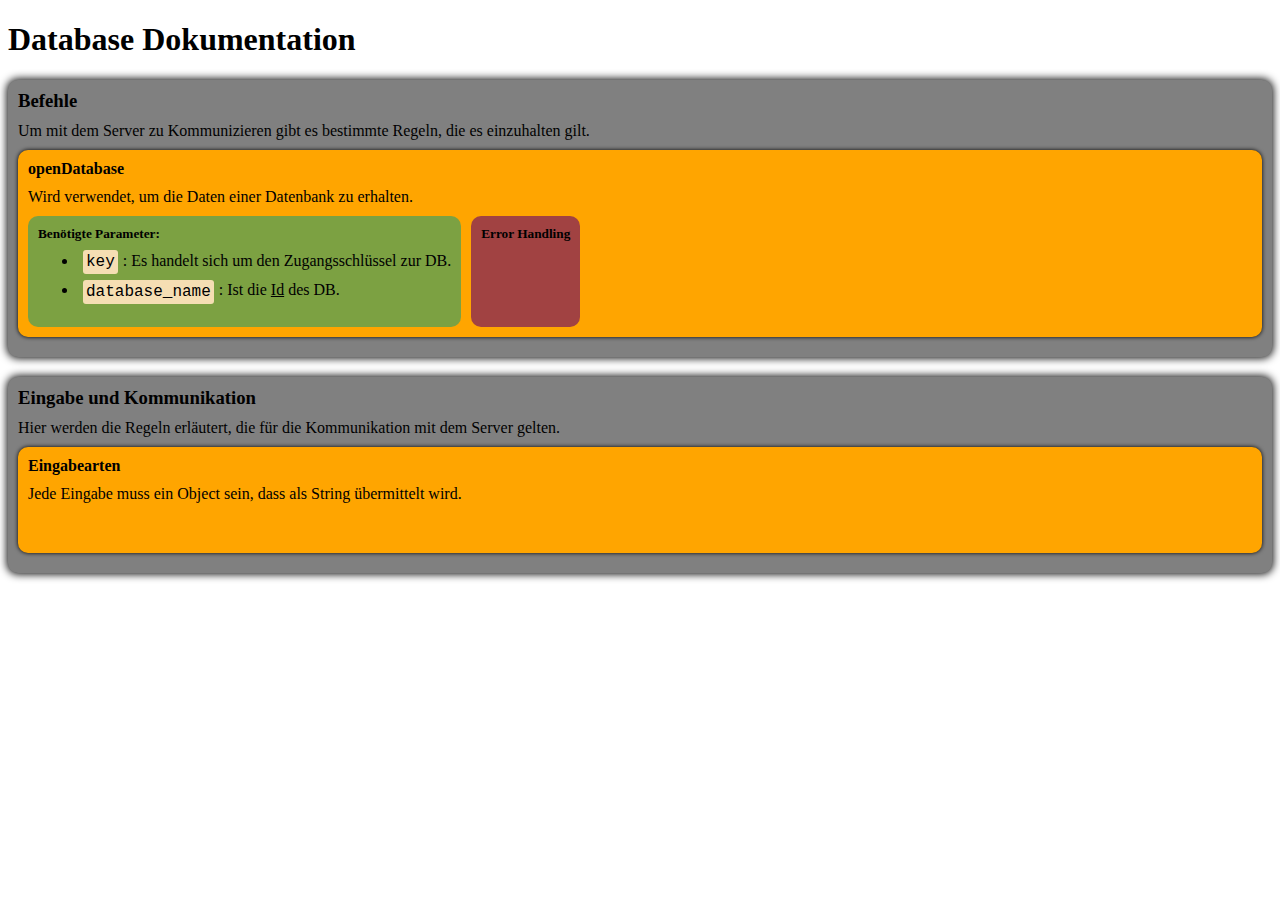
==== dokumentation.html @ 85922794 "Erste Funktionalität, Dokumentation" ====
<!DOCTYPE html>
<html>
    <head>
        <!--<link rel="manifest" href="manifest.json">
        <link rel="icon" href="images/icons/icon-512x512.png" type="image/png">
        <link rel="apple-touch-icon" href="images/icons/icon-192x192.png"> <!-- Apple App icon -->
        <html lang="de-de">
        <meta name="theme-color" content="black"/>
        <meta charset="utf-8">
        <meta name="viewport" content="width=device-width">
        <meta name="description" content="Luckyapp ist eine Seite, mit vielen Funktionen, wie einem Rechner, Fastlink, Musik, Luckyassistant, und vielem mehr.">
        <title>Database Dokumentation</title>
        <link href="style.css" rel="stylesheet" type="text/css" />
        <link href="dokumentation.css" rel="stylesheet" type="text/css" />
    </head>
    <body>
        <!--<script src="script.js"></script>
        <script src="stylesheets/error/error.js"></script>-->

        <header>
            <h1>Database Dokumentation</h1>
        </header>

        <content>
            <section id="Befehle" class="group">
                <h3>Befehle</h3>
                <p>Um mit dem Server zu Kommunizieren gibt es bestimmte Regeln, die es einzuhalten gilt.</p>
                <div class="panel">
                    <h4>openDatabase</h4>
                    <p>Wird verwendet, um die Daten einer Datenbank zu erhalten.</p>
                    <div class="subpanelContainer">
                        <div class="subpanel green">
                            <h5>Benötigte Parameter:</h5>
                            <ul class="ParamList">
                                <li><span class="code">key</span>: Es handelt sich um den Zugangsschlüssel zur DB.</li>
                                <li><span class="code">database_name</span>: Ist die <u>Id</u> des DB.</li>
                            </ul>
                        </div>
                        <div class="subpanel red">
                            <h5>Error Handling</h5>
                        </div>
                    </div>
                    
                </div>
            </section>
            <section class="group">
                <h3>Eingabe und Kommunikation</h3>
                <p>Hier werden die Regeln erläutert, die für die Kommunikation mit dem Server gelten.</p>
                <div class="panel">
                    <h4>Eingabearten</h4>
                    <p>Jede Eingabe muss ein Object sein, dass als String übermittelt wird.</p>
                    <div class="subpanelContainer">
                        <div class="subpanel">
                            <h5></h5>
                        </div>
                    </div>
                </div>
            </section>
        </content>

    </body>
</html>
---- style.css ----
*{
    font-family: calibri;
}

button{
    cursor:pointer;
}

section h3{
    margin-top:0;
    margin-bottom: 10px;
}

.panel h4{
    margin-top:0;
    margin-bottom: 10px;
}

.group{
    background: gray;
    padding: 10px;
    border-radius: 10px;
    margin-bottom: 20px;
    box-shadow: 0px 0px 8px 1px #000000;
}

.panel{
    background-color: orange;
    padding: 10px;
    border-radius: 10px;
    margin-bottom:10px;
    box-shadow: 0px 0px 4px 0px #000000;
}

#info_container{
    position: fixed;
    left:50%;
    bottom:10px;
    transform:translate(-50%,0);
    background-color: green;
    border-radius: 10px;
    text-align: center;
    padding: 10px;
    opacity: 0;
    transition: opacity 0.5s;
    font-weight: bold;
    box-shadow: 0px 0px 20px 2px #000000;
}
---- dokumentation.css ----
.code{
    font-family: 'Courier New', Courier, monospace;
    background-color: wheat;
    padding:3px;
    border-radius: 3px;
    margin: 5px;
    height: 1em;
    vertical-align: middle;
}

p{
    margin-top:10px;
    margin-bottom: 10px;
}

.subpanelContainer{
    display: flex;
    gap: 10px;
    align-items: stretch;
    justify-content: flex-start;
    flex-wrap: wrap;
    flex-direction: row;
}

.subpanel{
    padding:10px;
    border-radius: 10px;
}

.green{
    background-color: #7ca142;
}

.red{
    background-color: #a14242;
}

.subpanel h5{
    margin:0;
    margin-bottom:10px;
}

.ParamList{
    margin-top:0;
}

.ParamList li{
    margin-bottom:10px;
}
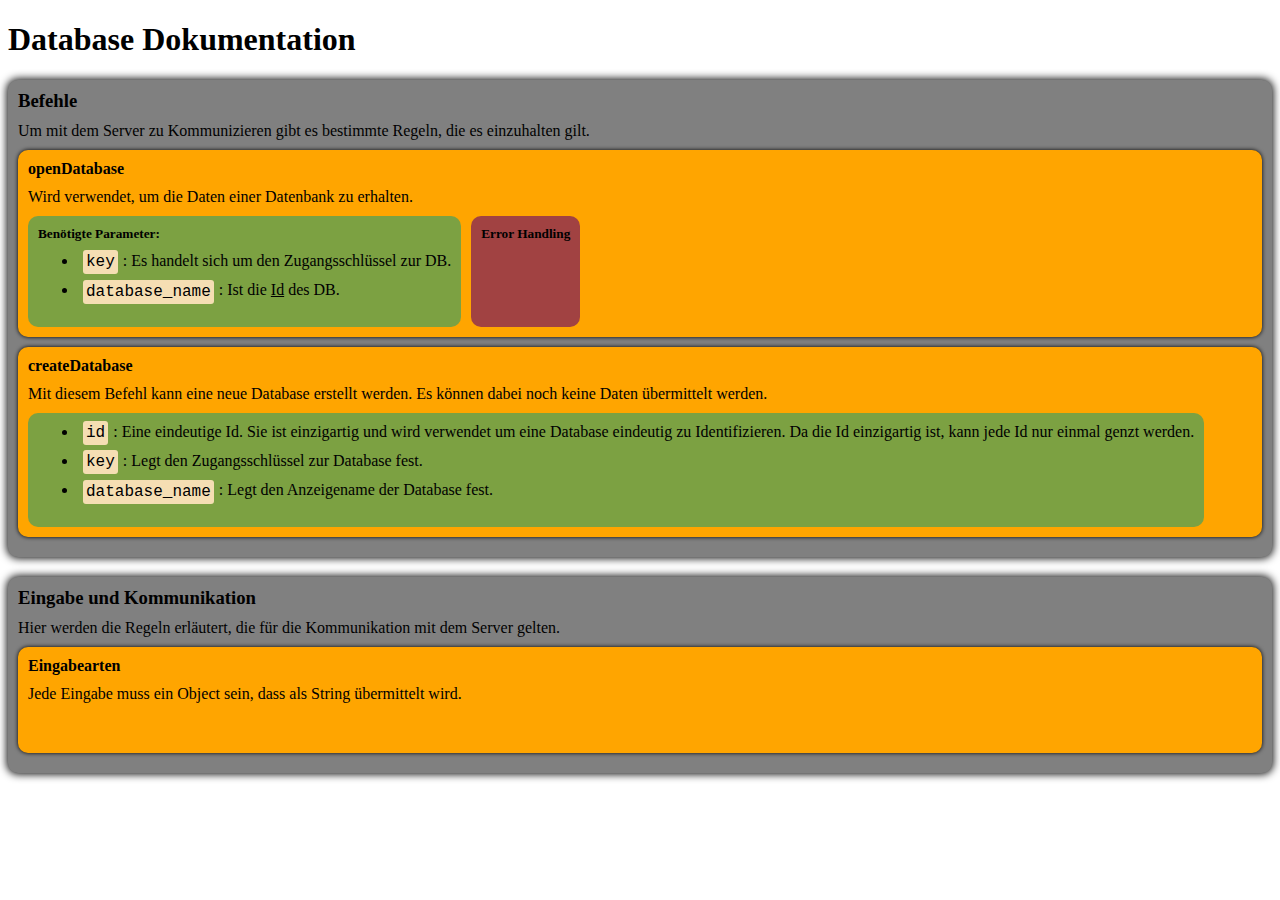
==== commit 75ca7e25: "createDatabase hinzugefügt" ====
--- a/dokumentation.html
+++ b/dokumentation.html
@@ -42,6 +42,19 @@
                     </div>
                     
                 </div>
+                <div class="panel">
+                    <h4>createDatabase</h4>
+                    <p>Mit diesem Befehl kann eine neue Database erstellt werden. Es können dabei noch keine Daten übermittelt werden.</p>
+                    <div class="subpanelContainer">
+                        <div class="subpanel green">
+                            <ul class="ParamList">
+                                <li><span class="code">id</span>: Eine eindeutige Id. Sie ist einzigartig und wird verwendet um eine Database eindeutig zu Identifizieren. Da die Id einzigartig ist, kann jede Id nur einmal genzt werden.</li>
+                                <li><span class="code">key</span>: Legt den Zugangsschlüssel zur Database fest.</li>
+                                <li><span class="code">database_name</span>: Legt den Anzeigename der Database fest.</li>
+                            </ul>
+                        </div>
+                    </div>
+                </div>
             </section>
             <section class="group">
                 <h3>Eingabe und Kommunikation</h3>
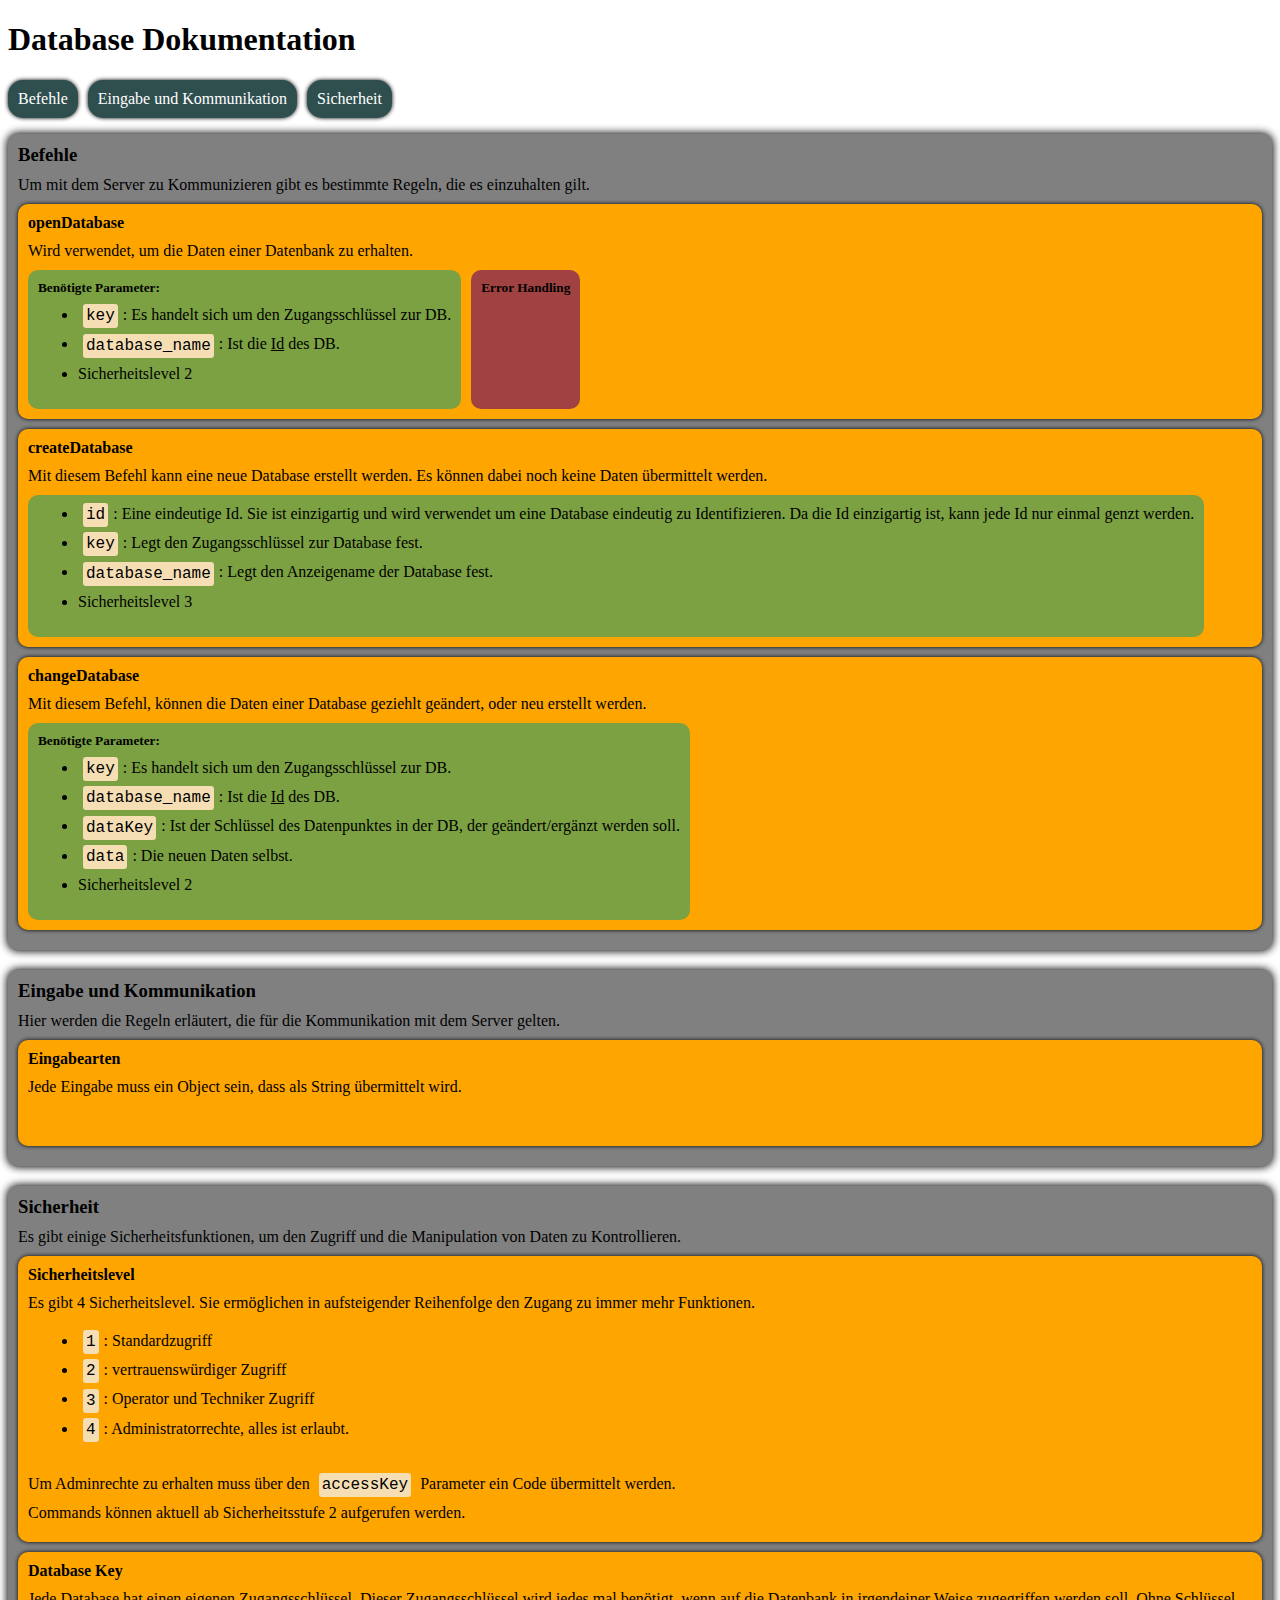
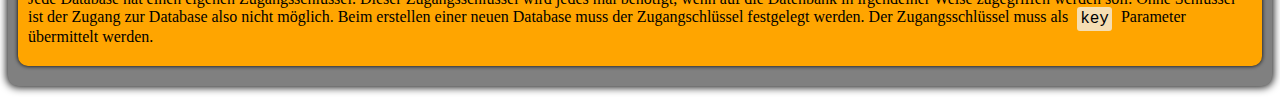
==== commit 8ff9d07b: "Several updates" ====
--- a/dokumentation.html
+++ b/dokumentation.html
@@ -21,6 +21,12 @@
             <h1>Database Dokumentation</h1>
         </header>
 
+        <ul class="topNavigation">
+            <li><a href="#Befehle">Befehle</a></li>
+            <li><a href="#Kommunikation">Eingabe und Kommunikation</a></li>
+            <li><a href="#Sicherheit">Sicherheit</a></li>
+        </ul>
+
         <content>
             <section id="Befehle" class="group">
                 <h3>Befehle</h3>
@@ -34,13 +40,13 @@
                             <ul class="ParamList">
                                 <li><span class="code">key</span>: Es handelt sich um den Zugangsschlüssel zur DB.</li>
                                 <li><span class="code">database_name</span>: Ist die <u>Id</u> des DB.</li>
+                                <li>Sicherheitslevel 2</li>
                             </ul>
                         </div>
                         <div class="subpanel red">
                             <h5>Error Handling</h5>
                         </div>
                     </div>
-                    
                 </div>
                 <div class="panel">
                     <h4>createDatabase</h4>
@@ -51,12 +57,30 @@
                                 <li><span class="code">id</span>: Eine eindeutige Id. Sie ist einzigartig und wird verwendet um eine Database eindeutig zu Identifizieren. Da die Id einzigartig ist, kann jede Id nur einmal genzt werden.</li>
                                 <li><span class="code">key</span>: Legt den Zugangsschlüssel zur Database fest.</li>
                                 <li><span class="code">database_name</span>: Legt den Anzeigename der Database fest.</li>
+                                <li>Sicherheitslevel 3</li>
+                            </ul>
+                        </div>
+                    </div>
+                </div>
+                <div class="panel">
+                    <h4>changeDatabase</h4>
+                    <p>Mit diesem Befehl, können die Daten einer Database geziehlt geändert, oder neu erstellt werden.</p>
+                    <div class="subpanelContainer">
+                        <div class="subpanel green">
+                            <h5>Benötigte Parameter:</h5>
+                            <ul class="ParamList">
+                                <li><span class="code">key</span>: Es handelt sich um den Zugangsschlüssel zur DB.</li>
+                                <li><span class="code">database_name</span>: Ist die <u>Id</u> des DB.</li>
+                                <li><span class="code">dataKey</span>: Ist der Schlüssel des Datenpunktes in der DB, der geändert/ergänzt werden soll.</li>
+                                <li><span class="code">data</span>: Die neuen Daten selbst.</li>
+                                <li>Sicherheitslevel 2</li>
                             </ul>
                         </div>
                     </div>
                 </div>
             </section>
-            <section class="group">
+
+            <section class="group" id="Kommunikation">
                 <h3>Eingabe und Kommunikation</h3>
                 <p>Hier werden die Regeln erläutert, die für die Kommunikation mit dem Server gelten.</p>
                 <div class="panel">
@@ -69,6 +93,36 @@
                     </div>
                 </div>
             </section>
+
+            <section class="group" id="Sicherheit">
+                <h3>Sicherheit</h3>
+                <p>Es gibt einige Sicherheitsfunktionen, um den Zugriff und die Manipulation von Daten zu Kontrollieren.</p>
+                <div class="panel">
+                    <h4>Sicherheitslevel</h4>
+                    <p>Es gibt 4 Sicherheitslevel. Sie ermöglichen in aufsteigender Reihenfolge den Zugang zu immer mehr Funktionen.</p>
+                    <div class="subpanelContainer">
+                        <div class="subpanel">
+                            <ul class="ParamList">
+                                <li><span class="code">1</span>: Standardzugriff</li>
+                                <li><span class="code">2</span>: vertrauenswürdiger Zugriff</li>
+                                <li><span class="code">3</span>: Operator und Techniker Zugriff</li>
+                                <li><span class="code">4</span>: Administratorrechte, alles ist erlaubt.</li>
+                            </ul>
+                        </div>
+                    </div>
+                    <p>Um Adminrechte zu erhalten muss über den <span class="code">accessKey</span> Parameter ein Code übermittelt werden.</p>
+                    <p>Commands können aktuell ab Sicherheitsstufe 2 aufgerufen werden.</p>
+                </div>
+                <div class="panel">
+                    <h4>Database Key</h4>
+                    <p>Jede Database hat einen eigenen Zugangsschlüssel. 
+                        Dieser Zugangsschlüssel wird jedes mal benötigt, wenn auf die Datenbank in irgendeiner Weise zugegriffen werden soll.
+                        Ohne Schlüssel ist der Zugang zur Database also nicht möglich.
+                        Beim erstellen einer neuen Database muss der Zugangschlüssel festgelegt werden.
+                        Der Zugangsschlüssel muss als <span class="code">key</span> Parameter übermittelt werden.
+                    </p>
+                </div>
+            </section>
         </content>
 
     </body>
--- a/dokumentation.css
+++ b/dokumentation.css
@@ -1,3 +1,7 @@
+html{
+    scroll-behavior: smooth;
+}
+
 .code{
     font-family: 'Courier New', Courier, monospace;
     background-color: wheat;
@@ -11,6 +15,35 @@
 p{
     margin-top:10px;
     margin-bottom: 10px;
+}
+
+.topNavigation{
+    list-style: none;
+    padding: 0;
+    display: flex;
+    gap: 10px;
+    flex-wrap: wrap;
+}
+
+.topNavigation > li{
+    background-color: darkslategray;
+    padding: 10px;
+    border-radius: 15px;
+    box-shadow: 0px 0px 4px 0px #000000;
+}
+
+.topNavigation > li:hover{
+    background-color: darkslategray;
+}
+
+.topNavigation a{
+    color: white;
+    text-decoration: none;
+}
+
+.topNavigation a:hover{
+    color: #00ffff;
+    text-decoration: underline;
 }
 
 .subpanelContainer{
